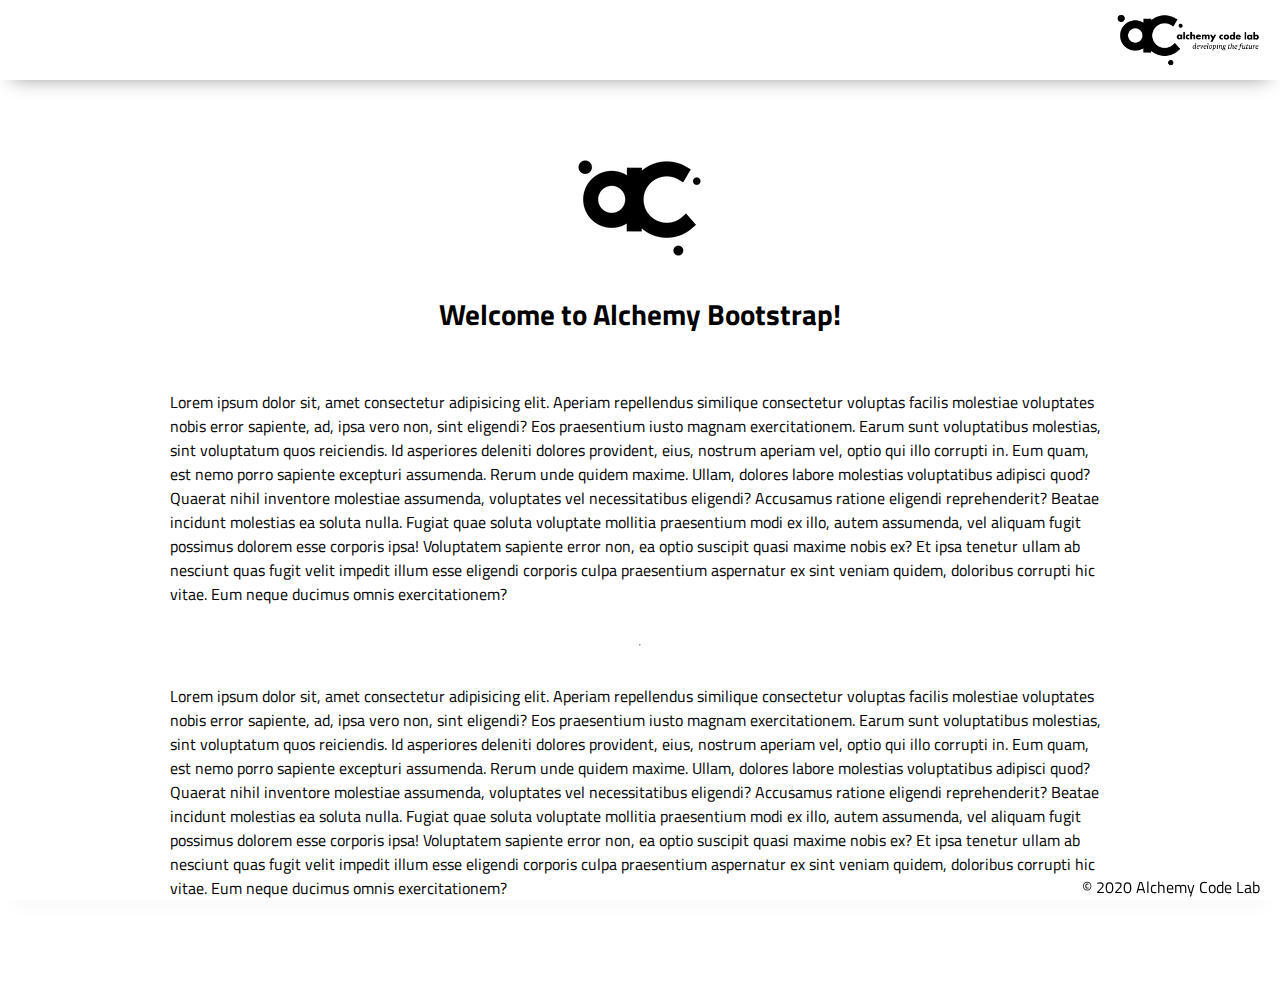
==== index.html @ 1562fb0f "Initial commit" ====
<!DOCTYPE html>
<html lang="en">

<head>
    <meta charset="UTF-8">
    <meta name="viewport" content="width=device-width, initial-scale=1.0">
    <meta http-equiv="X-UA-Compatible" content="ie=edge">
    <link href="https://fonts.googleapis.com/css2?family=Titillium+Web:wght@300&display=swap" rel="stylesheet">
    <link rel="stylesheet" href="./styles/reset.css">
    <link rel="stylesheet" href="./styles/style.css">
    <link rel="stylesheet" href="./styles/home.css">
    <title>Document</title>
</head>

<body>
    <header>
        <div class="gutter-right logo">
            <img src="assets/big-logo.png" />
        </div>
    </header>
    <main>
        <section class="main-section">
            <img class="main-logo" src="./assets/alchemy-logo.png" />
            <h2>
                Welcome to Alchemy Bootstrap!
            </h2>

            <p>
                Lorem ipsum dolor sit, amet consectetur adipisicing elit. Aperiam repellendus similique consectetur
                voluptas facilis molestiae voluptates nobis error sapiente, ad, ipsa vero non, sint eligendi? Eos
                praesentium iusto magnam exercitationem.
                Earum sunt voluptatibus molestias, sint voluptatum quos reiciendis. Id asperiores deleniti dolores
                provident, eius, nostrum aperiam vel, optio qui illo corrupti in. Eum quam, est nemo porro sapiente
                excepturi assumenda.
                Rerum unde quidem maxime. Ullam, dolores labore molestias voluptatibus adipisci quod? Quaerat nihil
                inventore molestiae assumenda, voluptates vel necessitatibus eligendi? Accusamus ratione eligendi
                reprehenderit? Beatae incidunt molestias ea soluta nulla.
                Fugiat quae soluta voluptate mollitia praesentium modi ex illo, autem assumenda, vel aliquam fugit
                possimus dolorem esse corporis ipsa! Voluptatem sapiente error non, ea optio suscipit quasi maxime nobis
                ex?
                Et ipsa tenetur ullam ab nesciunt quas fugit velit impedit illum esse eligendi corporis culpa
                praesentium aspernatur ex sint veniam quidem, doloribus corrupti hic vitae. Eum neque ducimus omnis
                exercitationem?
            </p>
            <hr />
            <p>
                Lorem ipsum dolor sit, amet consectetur adipisicing elit. Aperiam repellendus similique consectetur
                voluptas facilis molestiae voluptates nobis error sapiente, ad, ipsa vero non, sint eligendi? Eos
                praesentium iusto magnam exercitationem.
                Earum sunt voluptatibus molestias, sint voluptatum quos reiciendis. Id asperiores deleniti dolores
                provident, eius, nostrum aperiam vel, optio qui illo corrupti in. Eum quam, est nemo porro sapiente
                excepturi assumenda.
                Rerum unde quidem maxime. Ullam, dolores labore molestias voluptatibus adipisci quod? Quaerat nihil
                inventore molestiae assumenda, voluptates vel necessitatibus eligendi? Accusamus ratione eligendi
                reprehenderit? Beatae incidunt molestias ea soluta nulla.
                Fugiat quae soluta voluptate mollitia praesentium modi ex illo, autem assumenda, vel aliquam fugit
                possimus dolorem esse corporis ipsa! Voluptatem sapiente error non, ea optio suscipit quasi maxime nobis
                ex?
                Et ipsa tenetur ullam ab nesciunt quas fugit velit impedit illum esse eligendi corporis culpa
                praesentium aspernatur ex sint veniam quidem, doloribus corrupti hic vitae. Eum neque ducimus omnis
                exercitationem?
            </p>

        </section>
    </main>
    <footer>
        <div class="copy gutter-right">&copy; 2020 Alchemy Code Lab</div>
    </footer>

    <script type="module" src="./app.js"></script>
</body>

</html>
---- styles/style.css ----
body {
    /* https://coolors.co/generate and click export -> scss to get the colors to copy and paste below*/
    /* --color1: hsla(349, 69%, 76%, 1);
    --color2: hsla(207, 67%, 44%, 1);
    --color3: hsla(200, 61%, 56%, 1);
    --color4: hsla(187, 41%, 94%, 1);
    --color5: hsla(170, 28%, 95%, 1); */

    /* --color1: hsla(45, 86%, 83%, 1);
    --color2: hsla(135, 65%, 98%, 1);
    --color3: hsla(315, 37%, 86%, 1);
    --color4: hsla(45, 73%, 98%, 1);
    --color5: hsla(224, 40%, 79%, 1); */
    
    --header-height: 80px;
    --shadow: 0px 10px 20px -12px rgba(0,0,0,0.45);
    --gutter: 30px;
    --footer-height: 25px;
    
    font-family: 'Titillium Web', sans-serif;
    background-color: var(--color2);
}

main {
    display: flex;
    flex-direction: column;
    justify-content: center;
    align-items: center;
    margin-bottom: calc(var(--footer-height));
}

section {
    background-color: var(--color5);
    width: 1000px;
    max-width: 80%;
    display: flex;
    flex-direction: column;
    justify-content: center;
    align-items: center;
    padding-top: var(--gutter);
    padding-bottom: var(--gutter);
    margin-top: var(--gutter);
    margin-bottom: var(--gutter);
    border: solid 2px var(--color1);
}

header {
    display: flex;
    justify-content: flex-end;
    background-color: var(--color3);
    height: var(--header-height);
    box-shadow: var(--shadow);
}

footer {
    display: flex;
    justify-content: flex-end;
    background-color: var(--color3);
    box-shadow: var(--shadow);
}


h2 {
    font-size: 1.8rem;
    font-weight: bold;
}

.gutter-right {
    margin-right: 20px;
}

.main-logo {
    animation: pulse 5s infinite ease-in-out;
}

header img {
    height: var(--header-height);
}

p {
    margin: var(--gutter);
}
  
footer {
    position: fixed;
    width: 100%;
    bottom: 0;
    height: var(--footer-height);
    display: flex;
    justify-content: flex-end;
    background-color: var(--color3);
    box-shadow: var(--shadow);
}
  
  @keyframes pulse {
    20% {
      transform: rotate3d(-10, -10, -10, 50deg) scale(1.2);
    }

    40% {
        transform: rotate3d(10, 10, -10, 50deg) scale(1);
    }

    60% {
        transform: rotate3d(-10, 10, 10, 50deg) scale(1.2);
      }

    80% {
        transform: rotate3d(10, 10, 10, 50deg) scale(1);
    }

  }
---- styles/home.css ----
/* add home page styles here */
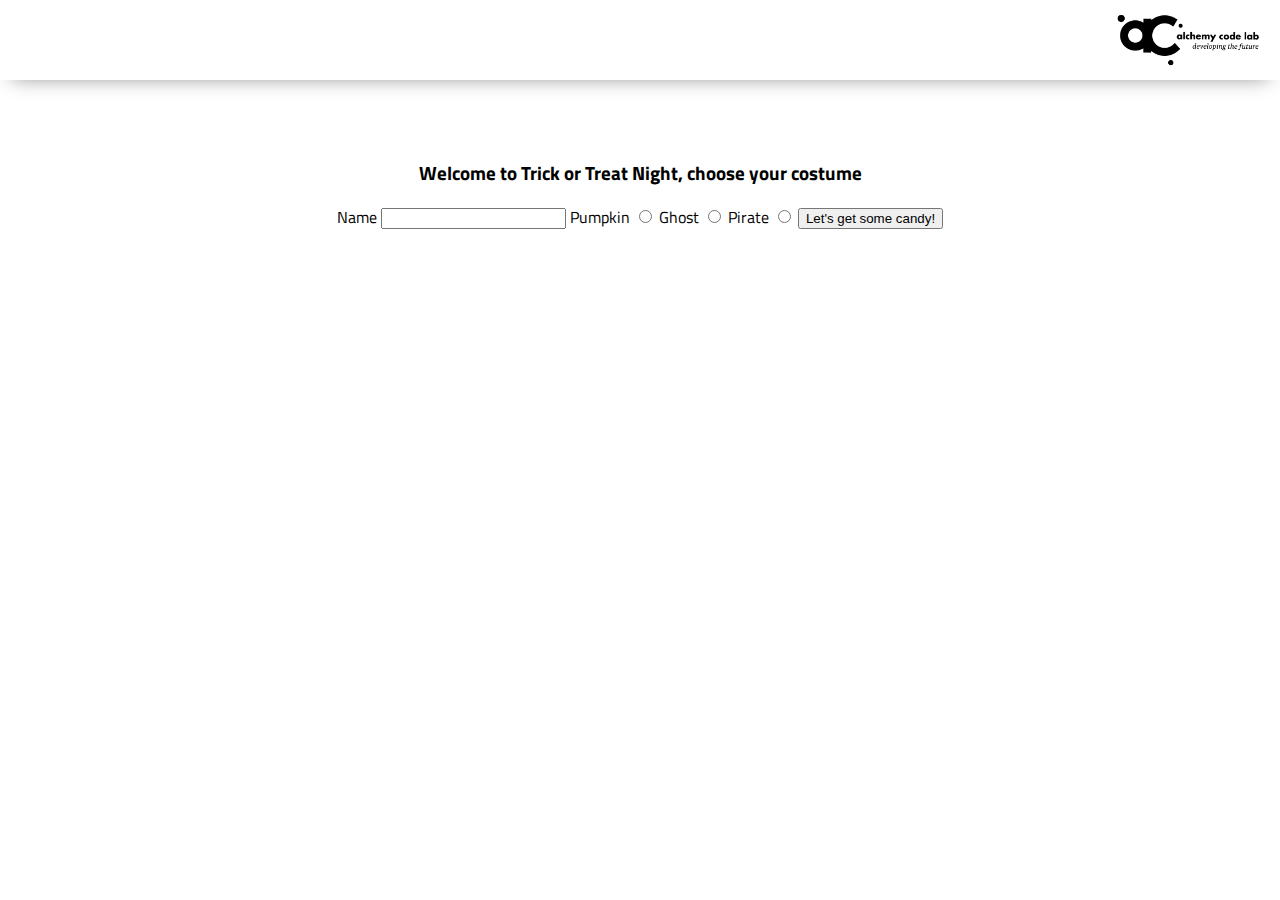
==== commit 618a8589: "test html" ====
--- a/index.html
+++ b/index.html
@@ -18,56 +18,29 @@
             <img src="assets/big-logo.png" />
         </div>
     </header>
-    <main>
-        <section class="main-section">
-            <img class="main-logo" src="./assets/alchemy-logo.png" />
-            <h2>
-                Welcome to Alchemy Bootstrap!
-            </h2>
-
-            <p>
-                Lorem ipsum dolor sit, amet consectetur adipisicing elit. Aperiam repellendus similique consectetur
-                voluptas facilis molestiae voluptates nobis error sapiente, ad, ipsa vero non, sint eligendi? Eos
-                praesentium iusto magnam exercitationem.
-                Earum sunt voluptatibus molestias, sint voluptatum quos reiciendis. Id asperiores deleniti dolores
-                provident, eius, nostrum aperiam vel, optio qui illo corrupti in. Eum quam, est nemo porro sapiente
-                excepturi assumenda.
-                Rerum unde quidem maxime. Ullam, dolores labore molestias voluptatibus adipisci quod? Quaerat nihil
-                inventore molestiae assumenda, voluptates vel necessitatibus eligendi? Accusamus ratione eligendi
-                reprehenderit? Beatae incidunt molestias ea soluta nulla.
-                Fugiat quae soluta voluptate mollitia praesentium modi ex illo, autem assumenda, vel aliquam fugit
-                possimus dolorem esse corporis ipsa! Voluptatem sapiente error non, ea optio suscipit quasi maxime nobis
-                ex?
-                Et ipsa tenetur ullam ab nesciunt quas fugit velit impedit illum esse eligendi corporis culpa
-                praesentium aspernatur ex sint veniam quidem, doloribus corrupti hic vitae. Eum neque ducimus omnis
-                exercitationem?
-            </p>
-            <hr />
-            <p>
-                Lorem ipsum dolor sit, amet consectetur adipisicing elit. Aperiam repellendus similique consectetur
-                voluptas facilis molestiae voluptates nobis error sapiente, ad, ipsa vero non, sint eligendi? Eos
-                praesentium iusto magnam exercitationem.
-                Earum sunt voluptatibus molestias, sint voluptatum quos reiciendis. Id asperiores deleniti dolores
-                provident, eius, nostrum aperiam vel, optio qui illo corrupti in. Eum quam, est nemo porro sapiente
-                excepturi assumenda.
-                Rerum unde quidem maxime. Ullam, dolores labore molestias voluptatibus adipisci quod? Quaerat nihil
-                inventore molestiae assumenda, voluptates vel necessitatibus eligendi? Accusamus ratione eligendi
-                reprehenderit? Beatae incidunt molestias ea soluta nulla.
-                Fugiat quae soluta voluptate mollitia praesentium modi ex illo, autem assumenda, vel aliquam fugit
-                possimus dolorem esse corporis ipsa! Voluptatem sapiente error non, ea optio suscipit quasi maxime nobis
-                ex?
-                Et ipsa tenetur ullam ab nesciunt quas fugit velit impedit illum esse eligendi corporis culpa
-                praesentium aspernatur ex sint veniam quidem, doloribus corrupti hic vitae. Eum neque ducimus omnis
-                exercitationem?
-            </p>
-
-        </section>
-    </main>
-    <footer>
-        <div class="copy gutter-right">&copy; 2020 Alchemy Code Lab</div>
-    </footer>
-
-    <script type="module" src="./app.js"></script>
-</body>
-
-</html>
+        <main>
+            <section class="main-section">
+                <h3> Welcome to Trick or Treat Night, choose your costume </h3>
+                <form id="user-form">
+                    <label for="name">
+                        Name
+                        <input name="name" type="text">
+                    </label>
+                    <label for="pumpkin">
+                        Pumpkin
+                        <input type="radio" name="pumpkin" id="pumpkin" value="pumpkin">
+                    </label>
+                    <label for="ghost">
+                        Ghost 
+                        <input type="radio" name="ghost" id="ghost" value="ghost">
+                    </label>
+                    <label for="pirate">
+                        Pirate
+                        <input type="radio" name="pirate" id="pirate" value="pirate">
+                    </label>
+                    <button type="submit">Let's get some candy!</button>
+                </form>
+            </section>
+        </main>
+    </body>
+    </html>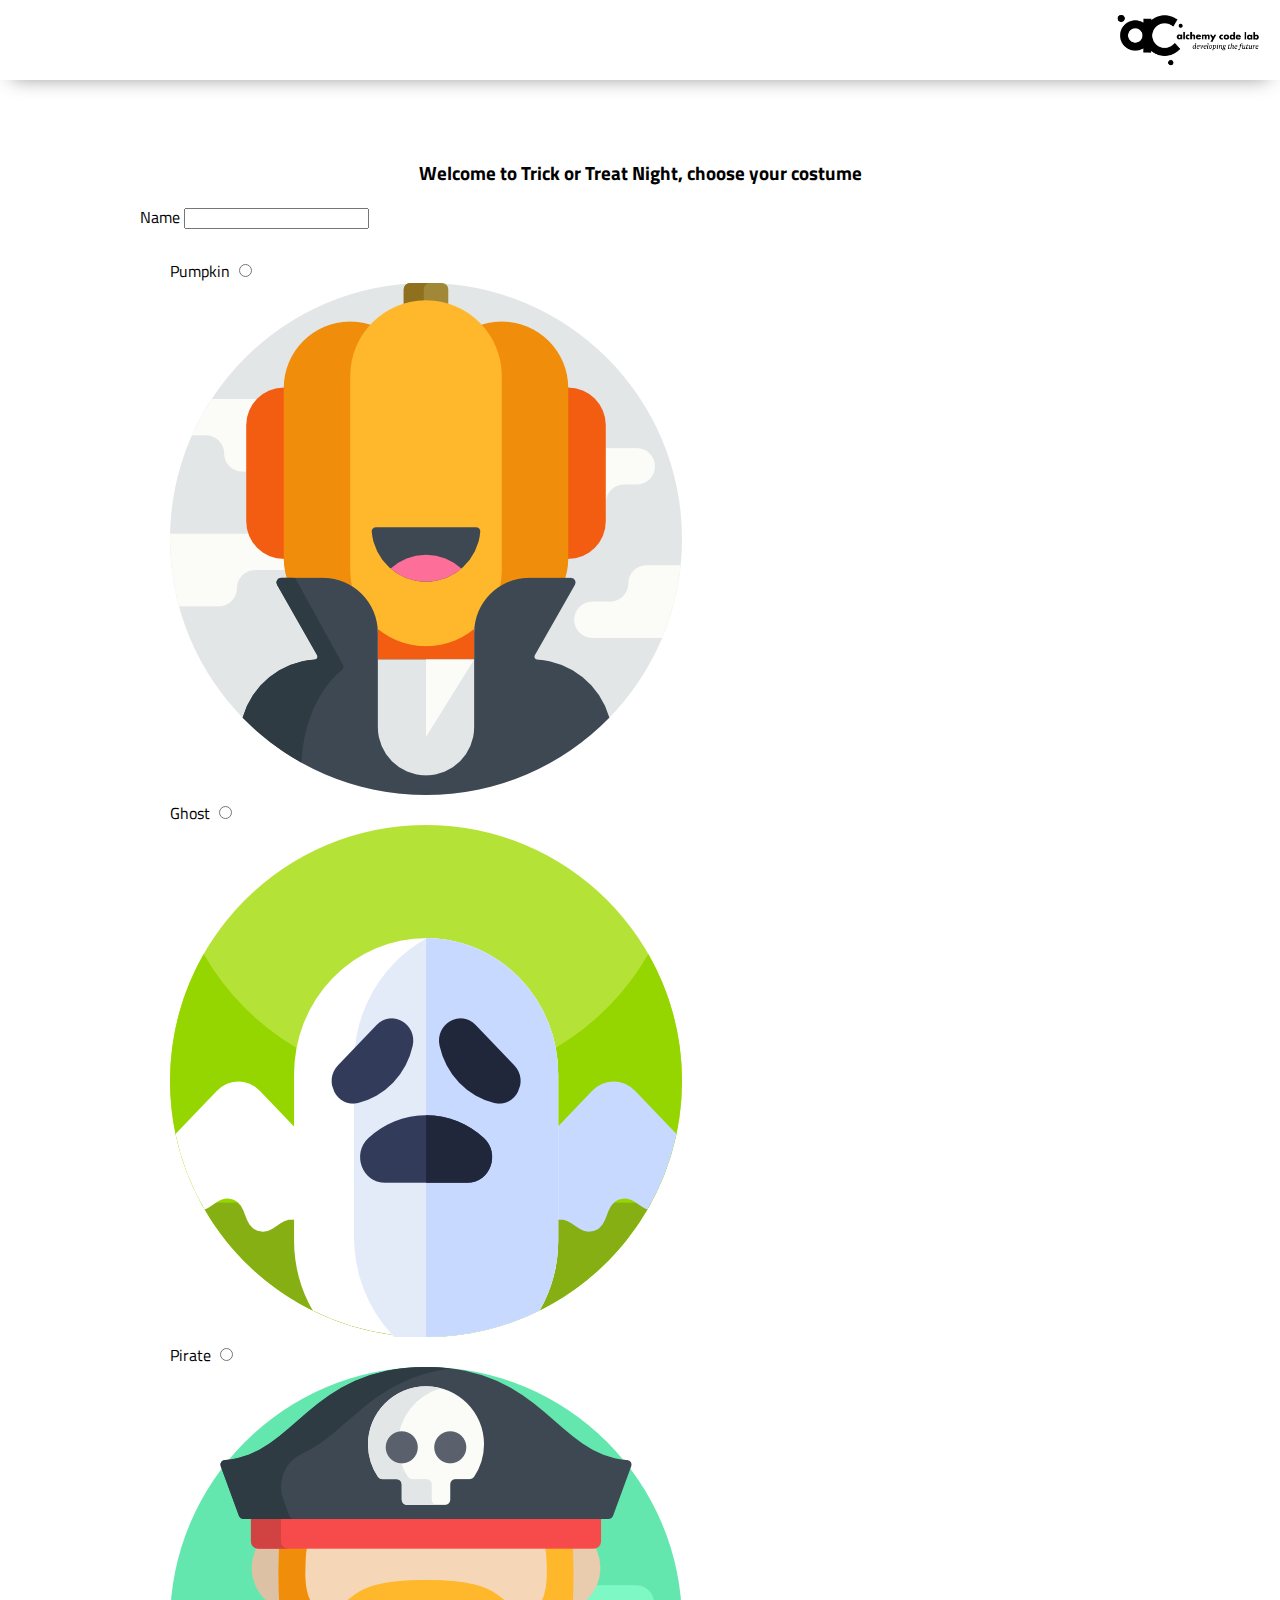
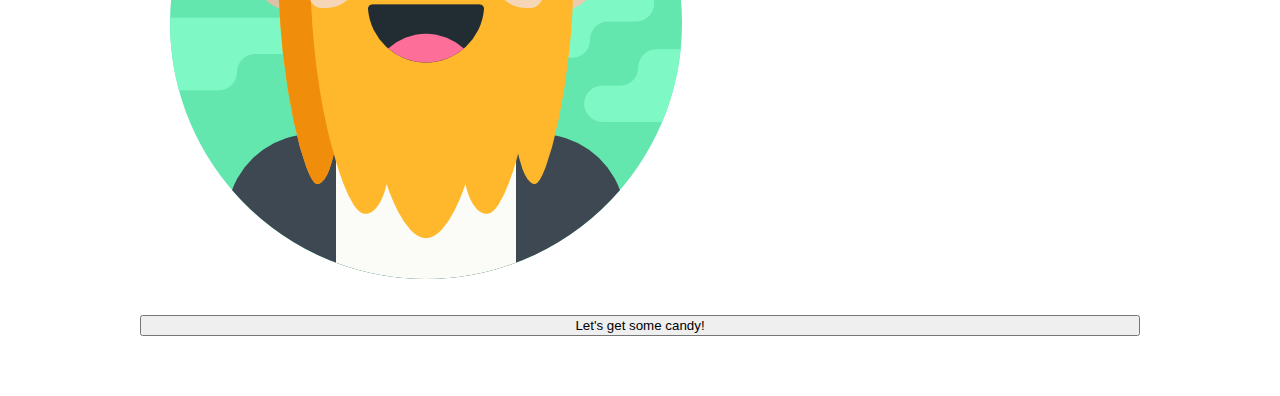
==== commit 9d8cce7e: "added images" ====
--- a/index.html
+++ b/index.html
@@ -26,21 +26,28 @@
                         Name
                         <input name="name" type="text">
                     </label>
+                    <p id="avatars">
                     <label for="pumpkin">
                         Pumpkin
-                        <input type="radio" name="pumpkin" id="pumpkin" value="pumpkin">
+                        <input type="radio" name="costume" id="pumpkin" value="pumpkin">
+                        <img src="assets/quests/pumpkinIcon.png" alt id="pumpkin">
                     </label>
                     <label for="ghost">
                         Ghost 
-                        <input type="radio" name="ghost" id="ghost" value="ghost">
+                        <input type="radio" name="costume" id="ghost" value="ghost">
+                        <img src="assets/quests/ghostIcon.png" alt id="ghost">
                     </label>
                     <label for="pirate">
                         Pirate
-                        <input type="radio" name="pirate" id="pirate" value="pirate">
+                        <input type="radio" name="costume" id="pirate" value="pirate">
+                        <img src="assets/quests/pirateIcon.png" alt id="pirate">
                     </label>
+                    </p>
                     <button type="submit">Let's get some candy!</button>
                 </form>
             </section>
         </main>
+
+        <script type ="module" src="./home/home.js"></script>
     </body>
     </html>--- a/styles/home.css
+++ b/styles/home.css
@@ -1 +1,9 @@
-/* add home page styles here */+#user-form {
+    display: flex;
+    flex-direction: column;
+}
+
+#avatars {
+    width: 50%;
+    height: auto;
+}
